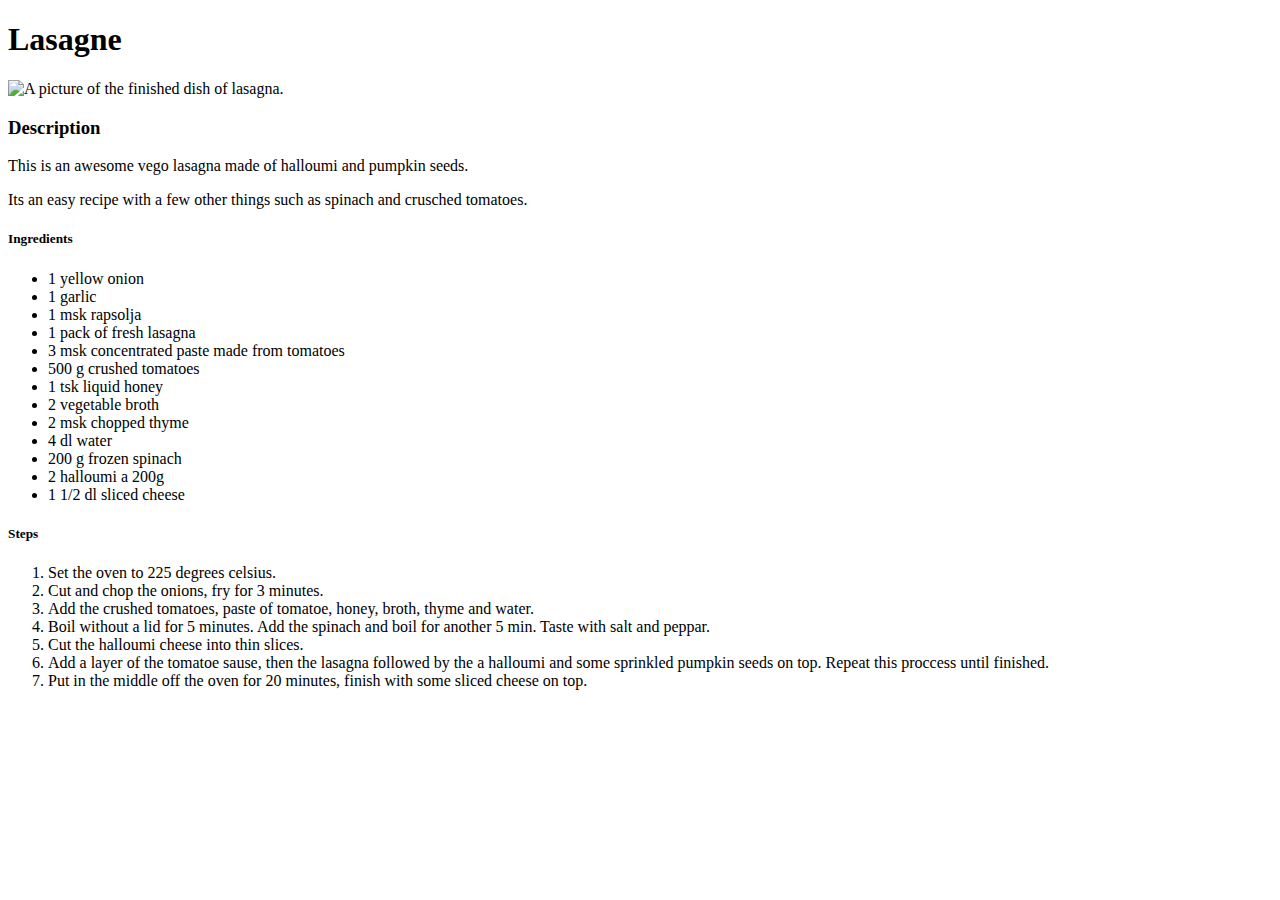
==== recipes/lasagna.html @ 9b79b7c0 "Add mjolkchokladfondand.html" ====
<!DOCTYPE html>
<html>
<head>
    <meta charset="UTF-8">
    <title>Lasagna</title>

<body>

<p><h1>Lasagne</h1></p>
<img src="https://assets.icanet.se/e_sharpen:80,q_auto,dpr_1.25,w_718,h_718,c_lfill/imagevaultfiles/id_223440/cf_259/lasagne_med_halloumi__spenat_och_pumpakarnor.jpg" alt="A picture of the finished dish of lasagna.">
<p><h3><strong>Description</strong></h3></p>
<p>This is an awesome vego lasagna made of halloumi and pumpkin seeds.</p>
<p>Its an easy recipe with a few other things such as spinach and crusched tomatoes.</p>

<p><h5>Ingredients</h5></p>
<ul>
    <li>1 yellow onion</li>
    <li>1 garlic</li>
    <li>1 msk rapsolja</li>
    <li>1 pack of fresh lasagna</li>
    <li>3 msk concentrated paste made from tomatoes</li>
    <li>500 g crushed tomatoes</li>
    <li>1 tsk liquid honey</li>
    <li>2 vegetable broth</li>
    <li>2 msk chopped thyme</li>
    <li>4 dl water</li>
    <li>200 g frozen spinach</li>
    <li>2 halloumi a 200g</li>
    <li>1 1/2 dl sliced cheese</li>
</ul>

<p><h5>Steps</h5></p>
<ol>
    <li>Set the oven to 225 degrees celsius.</li>
    <li>Cut and chop the onions, fry for 3 minutes.</li>
    <li>Add the crushed tomatoes, paste of tomatoe, honey, broth, thyme and water.</li>
    <li>Boil without a lid for 5 minutes. Add the spinach and boil for another 5 min. Taste with salt and peppar.</li>
    <li>Cut the halloumi cheese into thin slices.</li>
    <li>Add a layer of the tomatoe sause, then the lasagna followed by the a halloumi and some sprinkled pumpkin seeds on top. Repeat this proccess until finished.</li>
    <li>Put in the middle off the oven for 20 minutes, finish with some sliced cheese on top.</li>
</ol>


</body>


</html>
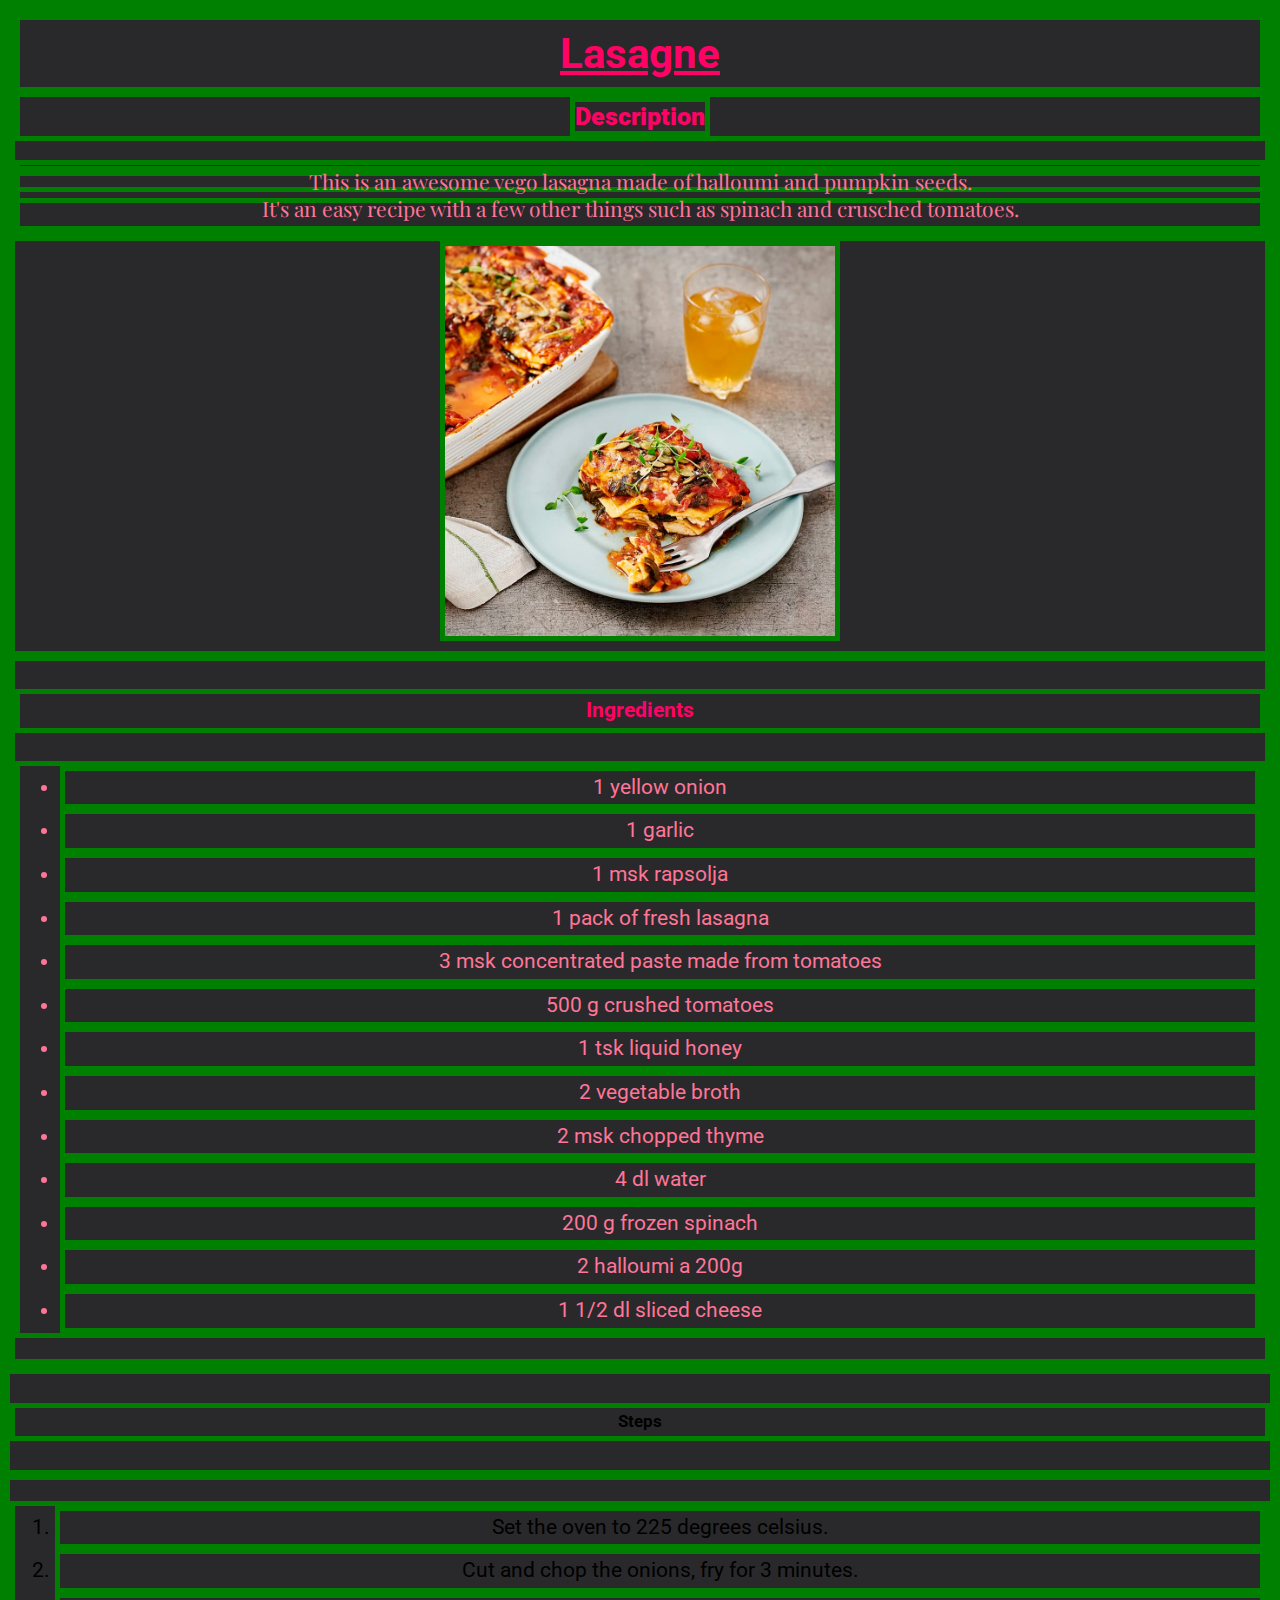
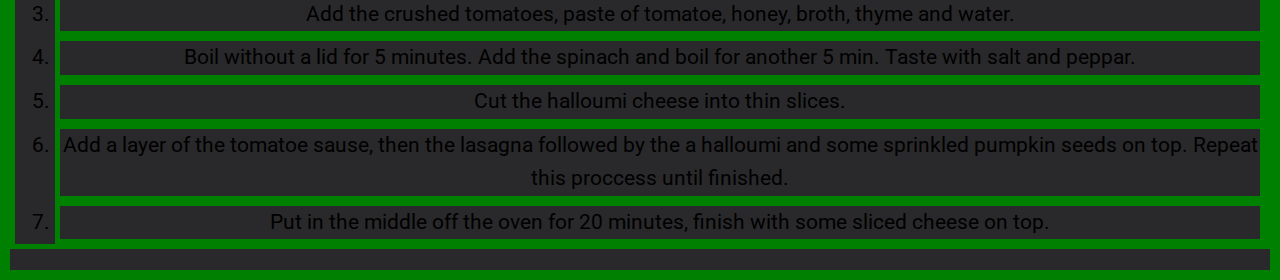
==== commit ad89323c: "Edit *" ====
--- a/recipes/lasagna.html
+++ b/recipes/lasagna.html
@@ -1,44 +1,64 @@
 <!DOCTYPE html>
-<html>
+<html lang="en">
 <head>
     <meta charset="UTF-8">
-    <title>Lasagna</title>
+    <meta http-equiv="X-UA-Compatible" content="IE=edge">
+    <meta name="viewport" content="width=device-width, initial-scale=1.0">
+    <title>Odins Recipe</title>
+    <link rel="preconnect" href="https://fonts.gstatic.com">
+    <link
+      href="https://fonts.googleapis.com/css2?family=Playfair+Display:wght@900&family=Roboto:wght@300;400&display=swap"
+      rel="stylesheet">
+    <link rel="stylesheet" href="../css/style.css">
+</head> 
+
 
 <body>
+         <section class="la-ett">
+            <h1>Lasagne</h1>
+            <h3><strong>Description</strong></h3>
+         </section>
+       
+         <div class="la-tva">  
+            <p>This is an awesome vego lasagna made of halloumi and pumpkin seeds.</p>
+            <p>It's an easy recipe with a few other things such as spinach and crusched tomatoes.</p>
+         </div>
+    
+       <div class="bildlasa">
+           <img class="bildlasa__image" src="../img/lasagne.jpg" alt="A picture of the finished dish of lasagna.">
+       </div>       
+      
+        <div class="la-tre">
 
-<p><h1>Lasagne</h1></p>
-<img src="https://assets.icanet.se/e_sharpen:80,q_auto,dpr_1.25,w_718,h_718,c_lfill/imagevaultfiles/id_223440/cf_259/lasagne_med_halloumi__spenat_och_pumpakarnor.jpg" alt="A picture of the finished dish of lasagna.">
-<p><h3><strong>Description</strong></h3></p>
-<p>This is an awesome vego lasagna made of halloumi and pumpkin seeds.</p>
-<p>Its an easy recipe with a few other things such as spinach and crusched tomatoes.</p>
-
-<p><h5>Ingredients</h5></p>
-<ul>
-    <li>1 yellow onion</li>
-    <li>1 garlic</li>
-    <li>1 msk rapsolja</li>
-    <li>1 pack of fresh lasagna</li>
-    <li>3 msk concentrated paste made from tomatoes</li>
-    <li>500 g crushed tomatoes</li>
-    <li>1 tsk liquid honey</li>
-    <li>2 vegetable broth</li>
-    <li>2 msk chopped thyme</li>
-    <li>4 dl water</li>
-    <li>200 g frozen spinach</li>
-    <li>2 halloumi a 200g</li>
-    <li>1 1/2 dl sliced cheese</li>
-</ul>
-
-<p><h5>Steps</h5></p>
-<ol>
-    <li>Set the oven to 225 degrees celsius.</li>
-    <li>Cut and chop the onions, fry for 3 minutes.</li>
-    <li>Add the crushed tomatoes, paste of tomatoe, honey, broth, thyme and water.</li>
-    <li>Boil without a lid for 5 minutes. Add the spinach and boil for another 5 min. Taste with salt and peppar.</li>
-    <li>Cut the halloumi cheese into thin slices.</li>
-    <li>Add a layer of the tomatoe sause, then the lasagna followed by the a halloumi and some sprinkled pumpkin seeds on top. Repeat this proccess until finished.</li>
-    <li>Put in the middle off the oven for 20 minutes, finish with some sliced cheese on top.</li>
-</ol>
+        <h4>Ingredients</h4>
+     <ul>
+        <li>1 yellow onion</li>
+        <li>1 garlic</li>
+        <li>1 msk rapsolja</li>
+        <li>1 pack of fresh lasagna</li>
+        <li>3 msk concentrated paste made from tomatoes</li>
+        <li>500 g crushed tomatoes</li>
+        <li>1 tsk liquid honey</li>
+        <li>2 vegetable broth</li>
+        <li>2 msk chopped thyme</li>
+        <li>4 dl water</li>
+        <li>200 g frozen spinach</li>
+        <li>2 halloumi a 200g</li>
+        <li>1 1/2 dl sliced cheese</li>
+     </ul>
+    </div>
+    
+        <p><h5>Steps</h5></p>
+     <ol>
+        <li>Set the oven to 225 degrees celsius.</li>
+        <li>Cut and chop the onions, fry for 3 minutes.</li>
+        <li>Add the crushed tomatoes, paste of tomatoe, honey, broth, thyme and water.</li>
+        <li>Boil without a lid for 5 minutes. Add the spinach and boil for another 5 min. Taste with salt and peppar.</li>
+        <li>Cut the halloumi cheese into thin slices.</li>
+        <li>Add a layer of the tomatoe sause, then the lasagna followed by the a halloumi and some sprinkled pumpkin seeds on top. Repeat this proccess until finished.</li>
+        <li>Put in the middle off the oven for 20 minutes, finish with some sliced cheese on top.</li>
+     </ol>
+    
 
 
 </body>
--- a/css/style.css
+++ b/css/style.css
@@ -0,0 +1,94 @@
+:root {
+    --clr-foodone-200:   #03dac5;
+    --clr-foodfive-300:  #ff7597;
+    --clr-foodsix-350:   #ff0266;
+    --clr-foodtwo-400:   #bb86fc;
+    --clr-foodfour-500:  #531f91;
+    --clr-foodthree-600: #3700b3;
+    --clr-foodbackg-900: #29292b;
+
+    --ff-primary: 'Roboto', 'sans-serif';
+    --ff-accent: 'Playfair Display', serif;
+}
+
+*,
+*::before,
+*::after {
+    box-sizing: border-box;
+}
+
+body {
+    font-family: var(--ff-primary);
+    font-weight: 400;
+    font-size: 1.3125rem;
+    line-height: 1.6;
+    background-color: var(--clr-foodbackg-900);
+
+}
+
+body,
+h1,
+h2,
+p {
+    margin: 0;
+    text-align: center;
+}
+
+h1 {
+    color: var(--clr-foodfour-500);
+    text-decoration: underline;
+}
+
+
+h2,
+p {
+    color: var(--clr-foodtwo-400);
+    font-family: var(--ff-accent);
+}
+
+/* Lasagna starts here */
+
+
+
+   .la-ett h1 {
+      color: var(--clr-foodsix-350);
+      margin-bottom: -25px;
+    }
+
+    h3 strong {
+    color: var(--clr-foodsix-350);
+    }
+    
+    .la-tva p {
+        color: var(--clr-foodfive-300);
+        margin-top: -1rem;
+    }
+
+    .bildlasa {
+        display: block;
+        margin-left: auto;
+        margin-right: auto;
+    
+      }
+    .bildlasa__image {
+        max-width: 100%;
+        max-height: 400px;
+        object-fit: cover;
+      }
+
+      .la-tre h4 {
+          color: var(--clr-foodsix-350)
+      }
+
+    .la-tre {
+    text-align: center;
+    color: var(--clr-foodfive-300)
+    }
+
+    * {
+        border: 5px solid green;
+    }
+    
+   
+
+    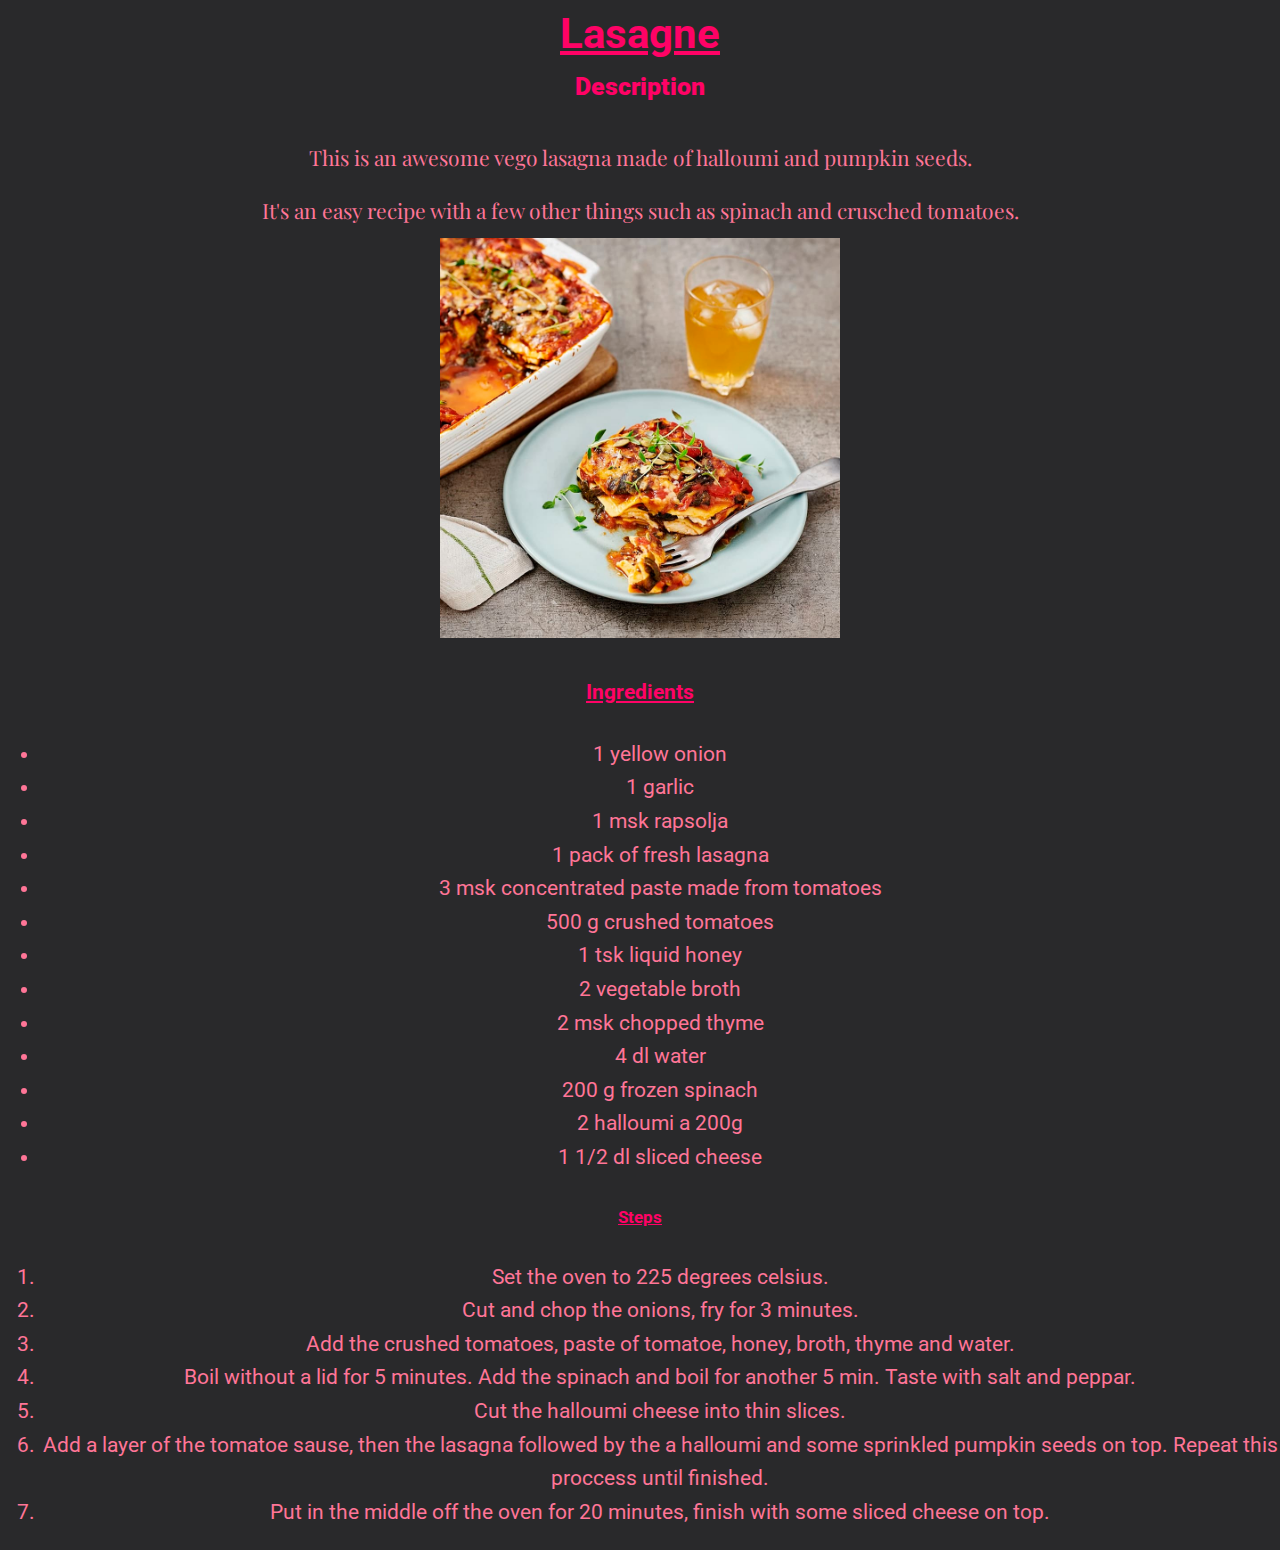
==== commit d630d5fd: "Edit" ====
--- a/recipes/lasagna.html
+++ b/recipes/lasagna.html
@@ -28,10 +28,11 @@
            <img class="bildlasa__image" src="../img/lasagne.jpg" alt="A picture of the finished dish of lasagna.">
        </div>       
       
-        <div class="la-tre">
+       
+   <div class="la-tre">
+       <h4>Ingredients</h4>
 
-        <h4>Ingredients</h4>
-     <ul>
+      <ul>
         <li>1 yellow onion</li>
         <li>1 garlic</li>
         <li>1 msk rapsolja</li>
@@ -45,10 +46,10 @@
         <li>200 g frozen spinach</li>
         <li>2 halloumi a 200g</li>
         <li>1 1/2 dl sliced cheese</li>
-     </ul>
-    </div>
-    
-        <p><h5>Steps</h5></p>
+      </ul>
+   
+
+        <h5>Steps</h5>
      <ol>
         <li>Set the oven to 225 degrees celsius.</li>
         <li>Cut and chop the onions, fry for 3 minutes.</li>
@@ -58,7 +59,7 @@
         <li>Add a layer of the tomatoe sause, then the lasagna followed by the a halloumi and some sprinkled pumpkin seeds on top. Repeat this proccess until finished.</li>
         <li>Put in the middle off the oven for 20 minutes, finish with some sliced cheese on top.</li>
      </ol>
-    
+   </div>
 
 
 </body>
--- a/css/style.css
+++ b/css/style.css
@@ -53,41 +53,45 @@
    .la-ett h1 {
       color: var(--clr-foodsix-350);
       margin-bottom: -25px;
-    }
+        }
 
     h3 strong {
-    color: var(--clr-foodsix-350);
-    }
+        color: var(--clr-foodsix-350);
+        }
     
     .la-tva p {
         color: var(--clr-foodfive-300);
-        margin-top: -1rem;
-    }
+        padding: 10px;
+        }
 
     .bildlasa {
         display: block;
         margin-left: auto;
         margin-right: auto;
-    
-      }
+        }
+
     .bildlasa__image {
         max-width: 100%;
         max-height: 400px;
         object-fit: cover;
-      }
+        }
 
-      .la-tre h4 {
-          color: var(--clr-foodsix-350)
-      }
+    .la-tre h4 {
+          color: var(--clr-foodsix-350);
+          text-decoration: underline;
+        }
 
     .la-tre {
-    text-align: center;
-    color: var(--clr-foodfive-300)
-    }
+        text-align: center;
+        color: var(--clr-foodfive-300)
+        }
 
-    * {
-        border: 5px solid green;
-    }
+    .la-tre h5 {
+        color: var(--clr-foodsix-350);
+        text-decoration: underline;
+        }
+
+    
     
    
 
